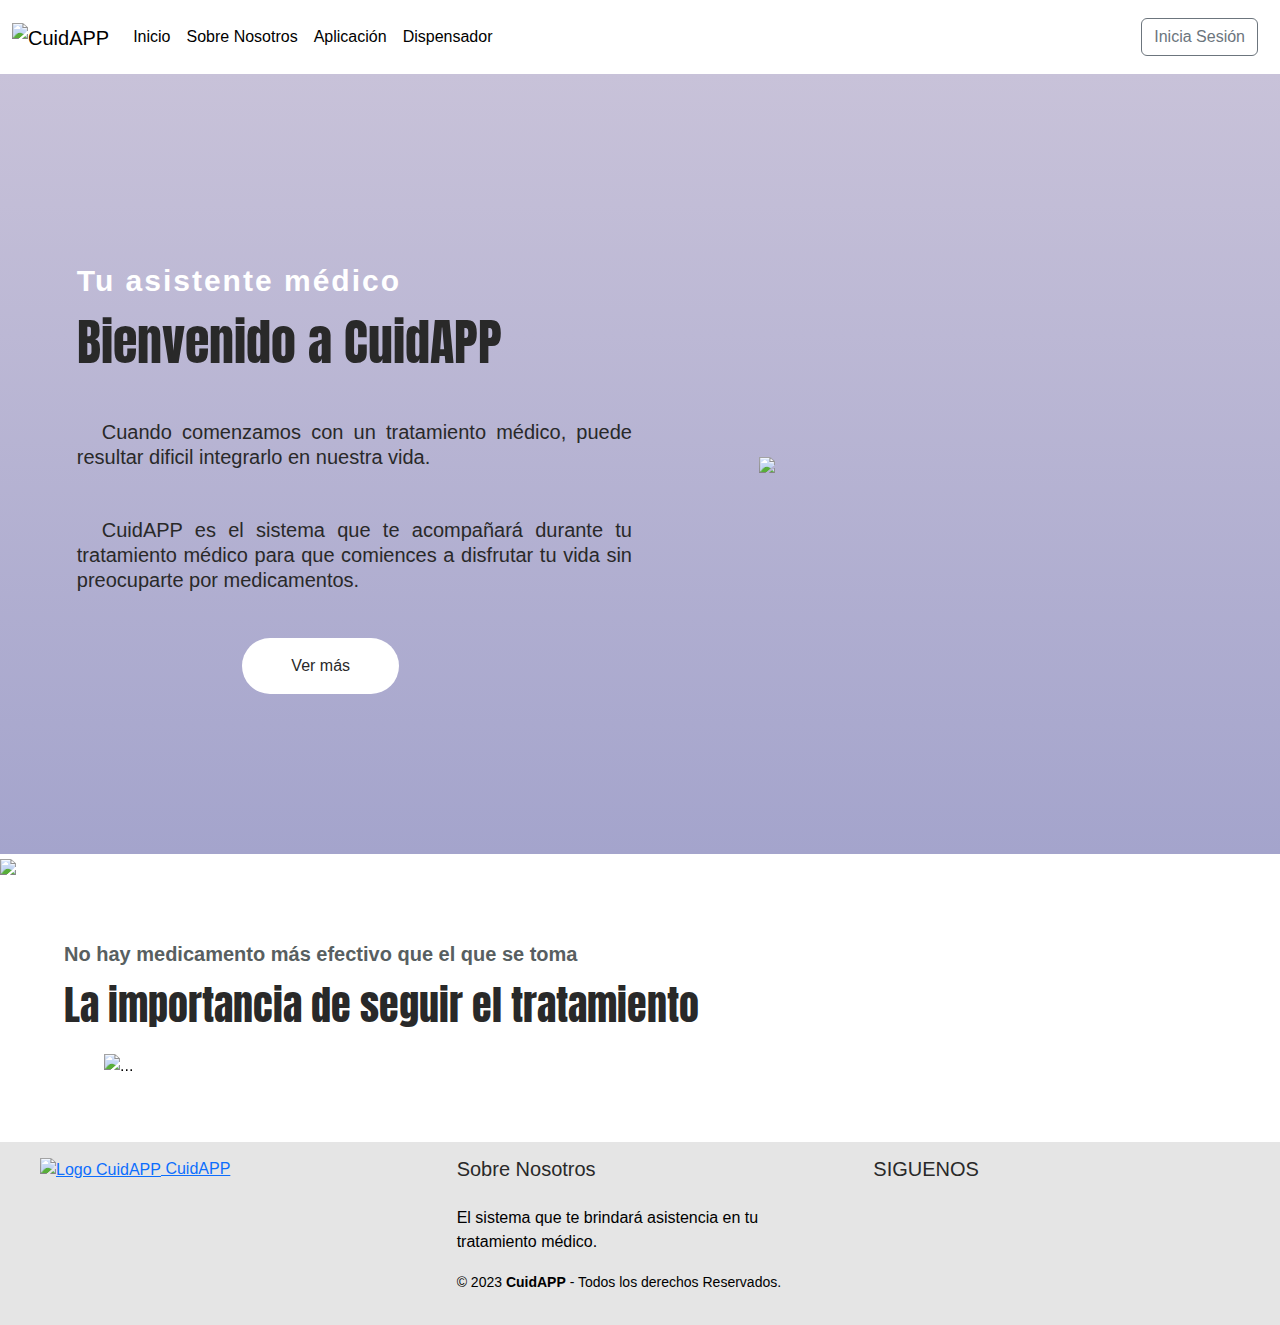
==== index.html @ ab45d2dc "sass usage: mixin, variables" ====
<!DOCTYPE html>
<html lang="en">
  <head>
    <meta charset="UTF-8" />
    <meta http-equiv="X-UA-Compatible" content="IE=edge" />
    <meta name="viewport" content="width=device-width, initial-scale=1.0" />
    <!-- favicon mini image in the tab -->
    <link rel="icon" type="image/x-icon" href="./img/logo-favicon.ico" />
    <link
      href="https://cdn.jsdelivr.net/npm/remixicon@2.5.0/fonts/remixicon.css"
      rel="stylesheet"
    />
    <link
      rel="stylesheet"
      href="https://unpkg.com/boxicons@latest/css/boxicons.min.css"
    />
    <!-- Para la fuente -->
    <link rel="preconnect" href="https://fonts.googleapis.com" />
    <link rel="preconnect" href="https://fonts.gstatic.com" crossorigin />
    <link
      href="https://fonts.googleapis.com/css2?family=Anton&display=swap"
      rel="stylesheet"
    />
    <!-- Enlaza el archivo CSS de Bootstrap desde una CDN -->
    <link
      rel="stylesheet"
      href="https://cdn.jsdelivr.net/npm/bootstrap@5.2.3/dist/css/bootstrap.min.css"
    />
    <!-- import styles and icons -->
    <link href="./sass/main.css" rel="stylesheet" />
    <title>CuidAPP</title>
  </head>
  <body>
    <!-- start header section -->
    <header>
      <nav class="navbar navbar-expand-lg navbar-light bg-white">
        <div class="container-fluid">
          <a class="navbar-brand" href="#">
            <img class="img-fluid" src="./img/logoidea9.png" alt="CuidAPP" />
          </a>
          <button
            class="navbar-toggler"
            type="button"
            data-bs-toggle="collapse"
            data-bs-target="#navbarNav"
            aria-controls="navbarNav"
            aria-expanded="false"
            aria-label="Toggle navigation"
          >
            <span class="navbar-toggler-icon"></span>
          </button>
          <div class="collapse navbar-collapse" id="navbarNav">
            <ul class="navbar-nav me-auto mb-2 mb-lg-0">
              <li class="nav-item">
                <a
                  class="nav-link active"
                  aria-current="page"
                  href="./index.html"
                  >Inicio</a
                >
              </li>
              <li class="nav-item">
                <a class="nav-link" href="./pages/sobrecuidapp.html"
                  >Sobre Nosotros</a
                >
              </li>
              <li class="nav-item">
                <a class="nav-link" href="./pages/cuidapp.html">Aplicación</a>
              </li>
              <li class="nav-item">
                <a class="nav-link" href="./pages/dispensador.html"
                  >Dispensador</a
                >
              </li>
            </ul>
            <ul class="navbar-nav ms-auto">
              <li class="nav-item">
                <a
                  href="./pages/contacto.html"
                  class="btn btn-outline-secondary"
                  >Inicia Sesión</a
                >
              </li>
            </ul>
          </div>
        </div>
      </nav>
    </header>

    <!-- start home section -->
    <main class="home-container">
      <section class="home" id="home">
        <div class="home-text">
          <h6>Tu asistente médico</h6>
          <h1>Bienvenido a CuidAPP</h1>
          <p>
            Cuando comenzamos con un tratamiento médico, puede resultar dificil
            integrarlo en nuestra vida.
          </p>
          <p>
            CuidAPP es el sistema que te acompañará durante tu tratamiento
            médico para que comiences a disfrutar tu vida sin preocuparte por
            medicamentos.
          </p>
          <div class="latter">
            <form
              action="https://youtu.be/8OyXB78WZCo"
              method="get"
              target="_blank"
            >
              <input type="submit" value="Ver más" required />
            </form>
          </div>
        </div>
        <div class="home-image">
          <img src="./img/image-home.png" height="550px" width="auto" />
        </div>
      </section>
      <!-- transition section -->
      <div class="transition">
        <div class="contenedor-transicion">
          <img class="img-fondo" src="./img/fondo-inicio.png" />
        </div>
      </div>
      <!-- slider section -->
      <div class="container-bottom">
        <h6>No hay medicamento más efectivo que el que se toma</h6>
        <h2>La importancia de seguir el tratamiento</h2>
        <section class="slider">
          <div class="container-slider"></div>
          <div
            id="carouselExampleInterval"
            class="carousel slide"
            data-bs-ride="carousel"
          >
            <div class="carousel-inner">
              <div class="carousel-item active" data-bs-interval="30000">
                <img
                  src="./img/slider/slider-1.png"
                  class="d-block w-100"
                  alt="..."
                />
              </div>
              <div class="carousel-item" data-bs-interval="30000">
                <img
                  src="./img/slider/slider-2.png"
                  class="d-block w-100"
                  alt="..."
                />
              </div>
              <div class="carousel-item">
                <img
                  src="./img/slider/slider-3.png"
                  class="d-block w-100"
                  alt="..."
                />
              </div>
              <div class="carousel-item">
                <img
                  src="./img/slider/slider-4.png"
                  class="d-block w-100"
                  alt="..."
                />
              </div>
            </div>
            <button
              class="carousel-control-prev"
              type="button"
              data-bs-target="#carouselExampleInterval"
              data-bs-slide="prev"
            >
              <span
                class="carousel-control-prev-icon"
                aria-hidden="true"
              ></span>
              <span class="visually-hidden">Previous</span>
            </button>
            <button
              class="carousel-control-next"
              type="button"
              data-bs-target="#carouselExampleInterval"
              data-bs-slide="next"
            >
              <span
                class="carousel-control-next-icon"
                aria-hidden="true"
              ></span>
              <span class="visually-hidden">Next</span>
            </button>
          </div>
        </section>
      </div>
    </main>
    <!-- start footer section -->
    <footer class="footer-page">
      <div class="group-1">
        <!-- box1-->
        <div class="box">
          <figu>
            <a href="#">
              <img src="./img/logoidea9.png" height="50" alt="Logo CuidAPP" />
              CuidAPP
            </a>
          </figu>
        </div>
        <!-- box2-->
        <div class="box">
          <h2>Sobre Nosotros</h2>
          <p>El sistema que te brindará asistencia en tu tratamiento médico.</p>
          <p>
            <small
              >&copy; 2023 <b>CuidAPP</b> - Todos los derechos Reservados.
            </small>
          </p>
        </div>
        <!-- box3-->
        <div class="box">
          <h2>SIGUENOS</h2>
          <div class="social-media">
            <a href="#">
              <i class="ri-facebook-circle-fill"></i>
            </a>
            <a href="#">
              <i class="ri-instagram-fill"></i>
            </a>
            <a href="#">
              <i class="ri-youtube-fill"></i>
            </a>
            <a href="#">
              <i class="ri-twitter-fill"></i>
            </a>
          </div>
        </div>
      </div>
    </footer>
    <!-- carrusel-->
    <script src="https://code.jquery.com/jquery-3.3.1.slim.min.js"></script>
    <script src="https://cdnjs.cloudflare.com/ajax/libs/popper.js/1.14.7/umd/popper.min.js"></script>
    <script src="https://stackpath.bootstrapcdn.com/bootstrap/4.3.1/js/bootstrap.min.js"></script>
    <!-- Enlaza el archivo JS de Bootstrap desde una CDN -->
    <script src="https://cdn.jsdelivr.net/npm/bootstrap@5.2.3/dist/js/bootstrap.min.js"></script>
  </body>
</html>
---- sass/main.css ----
@charset "UTF-8";
/* mapa de colores*/
/*--------------------------------------------           HOME                  ---------------------------------------------------------------------------*/
section {
  padding: 0px 16%;
}

.home-container {
  /*slider section*/
}
.home-container .home {
  height: 860px;
  display: grid;
  grid-template-columns: repeat(2, 1fr);
  gap: 1rem;
  align-items: start;
  padding: 10%;
  background-image: linear-gradient(to bottom, #c8c2d9, #a4a4cc);
}
.home-container .home .home-text h1 {
  font-family: "Anton", sans-serif;
  font-size: 50px;
  margin: 1vw 0 15px;
  color: #292929;
}
.home-container .home .home-text h6 {
  color: white;
  font-size: 25px;
  font-weight: 690;
  letter-spacing: 2px;
}
.home-container .home .home-text p {
  color: #292929;
  font-size: 21px;
  margin-top: 48px;
  font-weight: 190;
  line-height: 25px;
  text-indent: 25px;
  text-align: justify;
}
.home-container .home .home-image {
  width: 100%;
  height: auto;
  padding: 0% 10%;
}
.home-container .home .home-image img {
  max-width: 90%;
  height: 100%;
}
.home-container .home .latter form {
  width: 100%;
  max-width: 460px;
  position: relative;
}
.home-container .home .latter form input:first-child {
  position: absolute;
  display: inline;
  border: none;
  outline: none;
  background-color: #fff;
  color: #292929;
  padding: 16px 49px;
  border-radius: 30px;
  cursor: pointer;
  top: 29px;
  right: 1px;
}
.home-container .contenedor-transicion img {
  max-width: 100%;
  height: 100%;
}
.home-container .container-bottom {
  height: 45vw;
  padding: 0px 40px;
  background-image: linear-gradient(to bottom, white, white, light-color);
  /*slider*/
}
.home-container .container-bottom h6 {
  font-size: 22px;
  font-weight: 690;
  margin-bottom: 10px;
  color: #585f61;
}
.home-container .container-bottom h2 {
  font-family: "Anton", sans-serif;
  font-size: 40px;
  margin: 15px 0 25px;
  color: #292929;
}
.home-container .container-bottom .container-slider {
  padding: 0px;
}
.home-container .container-bottom .container-slider .carousel {
  margin-top: 40px;
  margin-bottom: 60px;
  position: relative;
  box-shadow: 0px 0px 20px rgba(0, 0, 0, 0.4);
}

/* mapa de colores*/
/*------------------------------------------------------------------        ABOUT CUIDAPP             ---------------------------------------------------------------------------*/
.bu-container {
  /* cards*/
}
.bu-container .bu {
  display: grid;
  grid-template-columns: repeat(12, 1fr);
  align-items: center;
  justify-content: center;
  text-align: center;
  background-image: url(../img/inicio-sobre-nosotros.png);
  padding-bottom: 2%;
}
.bu-container .bu .bu-text {
  grid-column: 2/12;
}
.bu-container .bu h1 {
  font-family: "Anton", sans-serif;
  font-size: 40px;
  margin: 5% 5%;
  color: #fff;
}
.bu-container .bu p {
  color: #292929;
  font-size: 25px;
  margin-top: 48px;
  font-weight: 190;
  line-height: 29px;
  text-align: justify;
}
.bu-container .card-container {
  display: flex;
  justify-content: space-between;
  align-items: stretch;
  margin: 100px;
}
.bu-container .card-container .card {
  width: 30%;
  background-color: #fff;
  box-shadow: 0px 2px 4px rgba(0, 0, 0, 0.15);
  border-radius: 8px;
  overflow: hidden;
  transition: box-shadow 0.3s ease-in-out;
  align-items: center;
}
.bu-container .card-container .card img {
  max-width: 40%;
  height: auto;
}
.bu-container .card-container .card .card-img-top {
  -o-object-fit: contain;
     object-fit: contain;
  width: auto;
  height: 100%;
}
.bu-container .card-container .card .card-body {
  padding: 1rem;
}
.bu-container .card-container .card .card-body .card-title {
  font-size: 1.5rem;
  font-weight: bold;
  margin-bottom: 0.5rem;
}
.bu-container .card-container .card .card-body .card-text {
  font-size: 1.2rem;
  line-height: 1.5;
  margin-bottom: 1.5rem;
}
.bu-container .card-container .card .card-body .btn {
  background-color: #007bff;
  border: none;
  border-radius: 4px;
  padding: 0.5rem 1rem;
  font-size: 1.2rem;
  color: #fff;
}
.bu-container .card-container .card .card-body .btn .btn:hover {
  background-color: #007bff;
  cursor: pointer;
}

/* mapa de colores*/
/*-------------------------------------------------------------------------       APLICACION CUIDAPP           ---------------------------------------------------------------------------*/
.cuidapp-container {
  /*      Banner section    */
  /*cuidapp app - app-functions --------------*/
}
.cuidapp-container .cuidapp-app {
  display: grid;
  grid-template-columns: 2fr 2fr;
  padding: 0% 0%;
  margin-bottom: 5em;
}
.cuidapp-container .cuidapp-app .cuidapp-text {
  display: flex;
  flex-direction: column;
  justify-content: center;
  height: 100%;
}
.cuidapp-container .cuidapp-app .cuidapp-image img {
  width: 100%;
  height: auto;
}
.cuidapp-container .cuidapp-app h1 {
  font-size: 40px;
  font-family: "Anton", sans-serif;
  color: #292929;
}
.cuidapp-container .cuidapp-app h3 {
  color: var(--strong-color);
  font-size: 25px;
  font-weight: 600;
  letter-spacing: 2px;
  text-indent: 5px;
}
.cuidapp-container .cuidapp-app p {
  color: #292929;
  font-size: 20px;
  font-weight: 500;
  margin-bottom: 40px;
  color: 3.9rem;
  text-indent: 5px;
}
.cuidapp-container .cuidapp-app .btn-app form {
  width: 50%;
  position: relative;
}
.cuidapp-container .cuidapp-app .btn-app form :first-child {
  position: absolute;
  display: inline-block;
  border: none;
  outline: none;
  background: #a19dc5;
  color: #292929;
  padding: 16px 40px;
  border-radius: 30px;
  cursor: pointer;
}
.cuidapp-container .functions-app .center-text {
  text-align: center;
  margin-top: 0px;
}
.cuidapp-container .functions-app .center-text h5 {
  color: #58588a;
  font-size: 16px;
  font-weight: 600;
  letter-spacing: 1px;
  margin-bottom: 0px;
}
.cuidapp-container .functions-app .center-text h2 {
  font-size: 29px;
  line-height: 1.2;
  font-weight: 600px;
}
.cuidapp-container .functions-app .functions-content {
  display: grid;
  grid-template-columns: repeat(auto-fit, minmax(500px, auto));
  gap: 1.5rem;
  align-items: center;
  cursor: pointer;
  text-align: center;
  margin-top: 3rem;
}
.cuidapp-container .functions-app .functions-content .box {
  margin-bottom: 30px;
}
.cuidapp-container .functions-app .functions-content .box img {
  width: 240px;
  height: auto;
  margin-bottom: 10px;
}
.cuidapp-container .functions-app .functions-content .box h3 {
  font-size: 20px;
  font-weight: 700;
  margin-bottom: 10px;
  line-height: 1.3;
  transition: all 0.4s ease;
}
.cuidapp-container .functions-app .functions-content .box h3:hover {
  color: var(--main-color);
}
.cuidapp-container .functions-app .functions-content .box p {
  font-size: 18px;
  color: 3.9rem;
  font-weight: 100;
}
.cuidapp-container .functions-app .functions-content .box:hover {
  transform: translateY(-15px);
}

/* mapa de colores*/
/*--------------------------------------------------------              DISPENSER SECTION            ------------------------------------------------------------------------------------------*/
.dispenser-container {
  /*DIS FUNCTIONS*/
}
.dispenser-container .dispenser-main {
  height: 860px;
  display: grid;
  grid-template-columns: repeat(2, 1fr);
  gap: 1rem;
  align-items: start;
  padding: 5vw 8vw;
  background-image: linear-gradient(to bottom, #e8e3dd, white, white);
}
.dispenser-container .dis-text {
  text-align: center;
  margin-top: 180px;
}
.dispenser-container .dis-text h1 {
  font-family: "Anton", sans-serif;
  font-size: 45px;
  margin: 0.2vw 0 15px;
  color: #292929;
}
.dispenser-container .dis-text h6 {
  color: #58588a;
  font-size: 1.1vw;
  font-weight: 690;
  letter-spacing: 2px;
}
.dispenser-container .dis-text p {
  color: #292929;
  font-size: 19px;
  margin-top: 48px;
  font-weight: 190;
  line-height: 25px;
  text-indent: 25px;
  text-align: justify;
}
.dispenser-container .dis-iframe {
  width: 100%;
  height: auto;
  padding: 0% 10%;
  margin-top: 180px;
}
.dispenser-container .dis-iframe iframe {
  width: 710px;
  height: 400px;
}
.dispenser-container .dis-app .center-text {
  text-align: center;
  margin-top: 0px;
}
.dispenser-container .dis-app .center-text h5 {
  color: #58588a;
  font-size: 16px;
  font-weight: 600;
  letter-spacing: 1px;
  margin-bottom: 0px;
}
.dispenser-container .dis-app .center-text h2 {
  font-size: 29px;
  line-height: 1.2;
  font-weight: 600px;
}
.dispenser-container .dis-app .functions-content {
  display: grid;
  grid-template-columns: repeat(auto-fit, minmax(500px, auto));
  gap: 1.5rem;
  align-items: center;
  cursor: pointer;
  text-align: center;
  margin-top: 3rem;
}
.dispenser-container .dis-app .functions-content .box-dis {
  margin-bottom: 30px;
  margin-bottom: 69px;
  justify-content: center;
  align-items: center;
}
.dispenser-container .dis-app .functions-content .box-dis h3 {
  font-size: 20px;
  font-weight: 700;
  margin-bottom: 10px;
  line-height: 1.3;
  transition: all 0.4s ease;
}
.dispenser-container .dis-app .functions-content .box-dis h3:hover {
  color: #a19dc5;
}
.dispenser-container .dis-app .functions-content .box-dis p {
  font-size: 18px;
  color: 3.9rem;
  font-weight: 100;
}
.dispenser-container .dis-app .functions-content .box-dis .dis-image {
  display: block;
  margin: auto;
  max-width: 100%;
  height: auto;
  border-radius: 30px;
  box-shadow: 0px 12px 10px rgba(0, 0, 0, 0.1);
  justify-content: center;
  align-items: center;
}
.dispenser-container .dis-app .functions-content .box-dis:hover {
  transform: translateY(-15px);
}

/* mapa de colores*/
/*------------------------------------------------------------                 contact section                ----------------------------------------------------------------------------*/
.login-container {
  background-image: url("../img/fondo-log-in.png");
  background-size: cover;
  background-repeat: no-repeat;
}
.login-container .container-login {
  width: 100vw;
  height: 100vh;
  display: grid;
  grid-template-columns: repeat(2, 1fr);
  grid-gap: 7rem;
  padding: 0 2rem;
}
.login-container .container-login .img-login {
  display: flex;
  justify-content: flex-end;
  align-items: center;
}
.login-container .container-login .img-login img {
  width: 500px;
}
.login-container .container-login .login-content {
  display: flex;
  justify-content: flex-start;
  align-items: center;
  text-align: center;
}
.login-container .container-login .login-content a {
  display: block;
  text-align: right;
  text-decoration: none;
  color: #292929;
  transition: 0.3s;
  padding: 25px 5px;
}
.login-container .container-login .login-content a:hover {
  color: #58588a;
}
.login-container .container-login .login-content .btn-login {
  background-color: #007bff;
  border: none;
  border-radius: 4px;
  padding: 0.5rem 1rem;
  font-size: 1.2rem;
  color: #fff;
}
.login-container .container-login .login-content .btn-login .btn:hover {
  background-color: #007bff;
  cursor: pointer;
}
.login-container .container-login .log-fields {
  width: 360px;
}
.login-container .container-login .log-fields .log-in-mini {
  display: none;
}
.login-container .container-login .log-fields h2 {
  color: var(--);
  font-size: 29px;
  font-weight: 600;
  letter-spacing: 1px;
  margin-bottom: 29px;
}
.login-container .container-login .log-fields .input-div {
  position: relative;
  display: grid;
  grid-template-columns: 7% 93%;
  margin: 25px 0;
  padding: 5px 0;
  border-bottom: 2px solid #d9d9d9;
}
.login-container .container-login .log-fields .input-div .i {
  color: #d9d9d9;
  display: flex;
  justify-content: center;
  align-items: center;
}
.login-container .container-login .log-fields .input-div .i i {
  transition: 0.3s;
}
.login-container .container-login .log-fields .input-div > div > input {
  position: absolute;
  left: 0;
  top: 0;
  width: 100%;
  height: 100%;
  border: none;
  outline: none;
  background: none;
  padding: 0.5rem 0.7rem;
  font-size: 1.2rem;
  color: #555;
  font-family: "poppins", sans-serif;
}

/* mapa de colores*/
/*------------------------------------------------------------------------------------          VARIABLES Y CODIGO GENERAL            ---------------------------------------------------------------------------*/
* {
  padding: 0;
  margin: 0;
  box-sizing: border-box;
  font-family: "Poppins", sans-serif;
  text-decoration: none;
  list-style: none;
}

body {
  min-height: 100vh;
  /*background: var(--bg-color);*/
  color: black;
}
body .logo {
  display: flex;
  align-items: center;
}
body .logo i {
  color: black;
  font-size: 28px;
  margin-right: 3px;
}
body .logo .logo span {
  color: black;
  font-size: 1.7rem;
  font-weight: 600;
}

/*----------------------------------------------------------------          MENU HORIZONTAL               ---------------------------------------------------------------------------*/
header .navbar.navbar-expand-lg.navbar-light.bg-white {
  background-color: #c8c2d9;
}
header .navbar .navbar-brand img {
  height: 2em;
}
header .navbar .navbar-nav.me-auto .nav-link {
  color: black;
}
header .navbar .navbar-nav.ms-auto {
  padding: 10px;
  font-weight: bold;
}
header .container-fluid span {
  font-weight: bold;
}

/*------------------------------------------------------          FOOTER                 ---------------------------------------------------------------------------*/
.footer-page {
  width: 100%;
  background-color: #e5e5e5;
  bottom: 0;
}
.footer-page .group-1 {
  width: 100%;
  max-width: 1200px;
  margin: auto;
  display: grid;
  grid-template-columns: repeat(3, 1fr);
  grid-gap: 50px;
  padding: 15px 0px;
}
.footer-page .group-1 .box figure {
  width: 100%;
  height: 100%;
  display: flex;
  justify-content: center;
  align-items: center;
}
.footer-page .group-1 .box figure img {
  width: 250px;
}
.footer-page .group-1 .box figure p {
  color: #292929;
  margin-bottom: 10px;
}
.footer-page .group-1 .box h2 {
  color: #292929;
  margin-bottom: 25px;
  font-size: 20px;
}
.footer-page .group-1 .box .social-media a {
  display: inline-block;
  text-decoration: none;
  width: 45px;
  height: 45px;
  line-height: 45px;
  color: #292929;
  margin-right: 10px;
  text-align: center;
  transition: all 300ms ease;
}

/*------------------------------------------------------------------------------------            MEDIAS QUERYS              ---------------------------------------------------------------------------*/
/*                     FOOTER RESPONSIVE                    */
@media screen and (max-widht: 800px) {
  .footer-page .group-1 {
    width: 90%;
    grid-template-columns: repeat(1, 1fr);
    grid-gap: 30px;
    padding: 35px 0px;
  }
}
/*                   HOME RESPONSIVE                     */
@media (max-width: 768px) {
  .home-container {
    height: 1560px;
  }
  .home-container .home {
    height: 960px;
    grid-template-columns: repeat(1, 1fr);
    padding: 40px 10%;
  }
  .home-container .home .home-text h1 {
    font-size: 40px;
  }
  .home-container .home .home-text h6 {
    font-size: 20px;
  }
  .home-container .home .home-text p {
    font-size: 20px;
  }
  .home-container .home .home-text .latter {
    padding: 20px 25%;
  }
  .home-container .home .home-text .latter form input:first-child {
    position: relative;
  }
  .home-container .home .home-text .latter .home-image {
    margin: 20% 10%;
  }
  .home-container .home .home-text .latter .home-image img {
    max-width: 80%;
    height: 100%;
  }
  .home-container .container-bottom {
    height: 560px;
  }
  .home-container .container-bottom h6 {
    font-size: 18px;
    margin: 18px;
  }
  .home-container .container-bottom h2 {
    font-size: 32px;
    margin: 18px;
  }
  .home-container .container-bottom .slider {
    width: 100%;
    height: 400px;
    padding: 20px 0px;
  }
  .home-container .container-bottom .slider .carrousel {
    height: 200px;
  }
  .home-container .container-bottom .slider .carrousel img {
    max-width: 100%; /* asegura que las imágenes no excedan el ancho del contenedor */
    height: 100%;
  }
}
@media (min-width: 769px) and (max-width: 1200px) {
  .home-container .home {
    height: 780px;
    align-items: center;
    padding: 0% 6%;
  }
  .home-container .home .home-text h1 {
    font-size: 50px;
  }
  .home-container .home .home-text h6 {
    font-size: 30px;
  }
  .home-container .home .home-text p {
    font-size: 20px;
  }
  .home-container .home .home-text .latter {
    padding: 0px 30%;
  }
  .home-container .home .home-text form input:first-child {
    position: relative;
  }
  .home-container .home .home-image {
    margin: 10% 10%;
  }
  .home-container .home .home-image img {
    max-width: 100%;
    height: 100%;
  }
  .home-container .container-bottom {
    height: 100%;
    padding: 5%;
  }
  .home-container .container-bottom h6 {
    font-size: 18px;
    margin-bottom: 10px;
  }
  .home-container .container-bottom h2 {
    font-size: 32px;
  }
  .home-container .container-bottom .slider {
    width: auto; /* ajusta el ancho del contenedor */
    height: 90%;
    padding: 0px 50px;
  }
}
@media (min-width: 1201px) and (max-width: 1700px) {
  .home-container .home {
    height: 780px;
    align-items: center;
    padding: 0% 6%;
  }
  .home-container .home .home-text h1 {
    font-size: 50px;
  }
  .home-container .home .home-text h6 {
    font-size: 30px;
  }
  .home-container .home .home-text p {
    font-size: 20px;
  }
  .home-container .home .home-text .latter {
    padding: 0px 30%;
  }
  .home-container .home .home-text .latter form input:first-child {
    position: relative;
  }
  .home-container .home .home-image {
    margin: 10% 10%;
  }
  .home-container .home .home-image img {
    max-width: 100%;
    height: 100%;
  }
  .home-container .container-bottom {
    height: 200%;
    padding: 5%;
  }
  .home-container .container-bottom h6 {
    font-size: 20px;
    margin-bottom: 10px;
  }
  .home-container .container-bottom h2 {
    font-size: 40px;
  }
  .home-container .container-bottom .slider {
    width: auto;
    height: 80%;
    padding: 0px 40px;
  }
}
/*                   ABOUT US RESPONSIVE                    */
@media screen and (max-width: 768px) {
  .bu-container .card-container {
    display: flex;
    flex-direction: column;
    margin: 15px 0px;
    padding: 10% 10%;
    align-items: center;
  }
  .bu-container .card-container .card {
    width: 100%; /* Ancho del 100% del contenedor padre */
    max-width: 400px; /* Ancho máximo de 400px */
    margin: 10px;
  }
}
@media (min-width: 769px) and (max-width: 1200px) {
  .bu-container .card-container {
    margin: 15px 0px;
    padding: 5% 5%;
    align-items: center;
  }
}
/*                   CUIDAPP APP RESPONSIVE                   */
@media only screen and (max-width: 768px) {
  .cuidapp-container .cuidapp-app {
    grid-template-columns: 1fr;
    padding-bottom: 2.5em;
  }
  .cuidapp-container .cuidapp-app div:first-child {
    justify-self: center;
  }
  .cuidapp-container .cuidapp-app .cuidapp-text {
    margin-top: 2em;
    padding: 0% 4%;
  }
  .cuidapp-container .cuidapp-app .cuidapp-text h1 {
    font-size: 22px;
  }
  .cuidapp-container .cuidapp-app .cuidapp-text h3 {
    font-size: 20px;
  }
  .cuidapp-container .cuidapp-app .cuidapp-text p {
    font-size: 18px;
  }
  .cuidapp-container .cuidapp-app .cuidapp-text .btn-app form {
    padding: 0 30%;
  }
  .cuidapp-container .functions-app {
    padding: 10% 10%;
  }
  .cuidapp-container .functions-app .functions-content {
    display: grid;
    grid-template-columns: repeat(auto-fit, minmax(300px, auto));
    gap: 1rem;
    margin-top: 6rem;
  }
  .cuidapp-container .functions-app .functions-content .box img {
    width: 160px;
    height: auto;
    margin-bottom: 10px;
  }
}
@media (min-width: 769px) and (max-width: 1200px) {
  .cuidapp-container .cuidapp-app {
    display: grid;
    grid-template-columns: 2fr 1fr;
  }
  .cuidapp-container .cuidapp-app div:first-child {
    justify-self: center;
  }
  .cuidapp-container .cuidapp-app .cuidapp-text {
    margin: 1% 5%;
    display: flex;
    flex-direction: column;
    justify-content: center;
    height: 100%;
  }
  .cuidapp-container .cuidapp-app .cuidapp-text h1 {
    font-size: 28px;
    font-family: "Anton", sans-serif;
    color: #292929;
  }
  .cuidapp-container .cuidapp-app .cuidapp-text h3 {
    font-size: 18px;
  }
  .cuidapp-container .cuidapp-app .cuidapp-text p {
    font-size: 18px;
  }
  .cuidapp-container .cuidapp-app .cuidapp-image img {
    width: 120%;
    height: auto;
  }
  .cuidapp-container .cuidapp-app .btn-app form {
    padding: 0 25%;
  }
  .cuidapp-container .cuidapp-app .btn-app form:first-child {
    padding: 10px 20px;
  }
  .cuidapp-container .functions-app .center-text {
    text-align: center;
    margin-top: 0px;
  }
  .cuidapp-container .functions-app .center-text h5 {
    color: #58588a;
    font-size: 16px;
    font-weight: 600;
    letter-spacing: 1px;
    margin-bottom: 0px;
  }
  .cuidapp-container .functions-app .center-text h2 {
    font-size: 29px;
    line-height: 1.2;
    font-weight: 600px;
  }
  .cuidapp-container .functions-app .functions-content {
    grid-template-columns: repeat(auto-fit, minmax(280px, auto));
  }
  .cuidapp-container .functions-app .functions-content .box img {
    width: 200px;
    height: auto;
    margin-bottom: 10px;
  }
  .cuidapp-container .functions-app .functions-content .box h3 {
    font-size: 20px;
    margin-bottom: 10px;
  }
}
@media (min-width: 1201px) and (max-width: 1700px) {
  .cuidapp-container .cuidapp-app {
    display: grid;
    grid-template-columns: 2fr 1fr;
  }
  .cuidapp-container .cuidapp-app div:first-child {
    justify-self: center;
  }
  .cuidapp-container .cuidapp-app .cuidapp-text {
    margin: 1% 5%;
    display: flex;
    flex-direction: column;
    justify-content: center;
    height: 100%;
  }
  .cuidapp-container .cuidapp-app .cuidapp-text h1 {
    font-size: 28px;
    font-family: "Anton", sans-serif;
    color: var(--bg-color);
  }
  .cuidapp-container .cuidapp-app .cuidapp-text h3 {
    font-size: 18px;
  }
  .cuidapp-container .cuidapp-app .cuidapp-text p {
    font-size: 18px;
  }
  .cuidapp-container .cuidapp-app .cuidapp-image img {
    width: auto;
    height: 120%;
  }
  .cuidapp-container .cuidapp-app .btn-app form {
    padding: 0 25%;
  }
  .cuidapp-container .cuidapp-app .btn-app form:first-child {
    padding: 10px 20px;
  }
  .cuidapp-container .functions-app .center-text {
    text-align: center;
    margin-top: 0px;
  }
  .cuidapp-container .functions-app .center-text h5 {
    color: #58588a;
    font-size: 16px;
    font-weight: 600;
    letter-spacing: 1px;
    margin-bottom: 0px;
  }
  .cuidapp-container .functions-app .center-text h2 {
    font-size: 29px;
    line-height: 1.2;
    font-weight: 600px;
  }
  .cuidapp-container .functions-app .functions-content {
    grid-template-columns: repeat(auto-fit, minmax(380px, auto));
  }
  .cuidapp-container .functions-app .functions-content .box img {
    width: 200px;
    height: auto;
    margin-bottom: 10px;
  }
  .cuidapp-container .functions-app .functions-content .box h3 {
    font-size: 20px;
    margin-bottom: 10px;
  }
}
/*                   DISPENSER RESPONSIVE                     */
/* Pantallas pequeñas */
@media only screen and (max-width: 768px) {
  .dispenser-container .dispenser-main {
    display: flex;
    flex-direction: column;
    align-items: center;
  }
  .dispenser-container .dis-text {
    text-align: left;
    margin: 21px 0px 0px 0px;
  }
  .dispenser-container .dis-text h1 {
    font-size: 45px;
  }
  .dispenser-container .dis-text h6 {
    font-size: 16px;
  }
  .dispenser-container .dis-text p {
    font-size: 19px;
    margin-top: 28px;
  }
  .dispenser-container .dis-iframe {
    position: relative;
    width: 100%;
    margin: 0px 0px;
    padding-bottom: 56.25%; /* 16:9 aspect ratio */
  }
  .dispenser-container .dis-iframe iframe {
    position: absolute;
    top: 0;
    left: 0;
    width: 100%;
    height: 100%;
  }
  .dispenser-container .dis-iframe .box-dis {
    margin: 0px 0px;
    padding: 0px 0px;
  }
  .dispenser-container .dis-iframe .dis-image {
    max-width: 100%;
  }
  .dispenser-container .dis-app h5 {
    font-size: 12px;
  }
  .dispenser-container .dis-app h2 {
    font-size: 20px;
  }
  .dispenser-container .dis-app .functions-content {
    display: flex;
    flex-direction: column-reverse;
    align-items: center;
  }
}
/* Pantallas medianas y grandes */
@media only screen and (min-width: 769px) and (max-width: 1200px) {
  .dispenser-container .dispenser-main {
    display: flex;
    flex-direction: column;
    align-items: center;
  }
  .dispenser-container .dis-text {
    text-align: left;
    margin: 21px 0px 0px 0px;
  }
  .dispenser-container .dis-text h1 {
    font-size: 45px;
  }
  .dispenser-container .dis-text h6 {
    font-size: 16px;
  }
  .dispenser-container .dis-text p {
    font-size: 19px;
    margin-top: 28px;
  }
  .dispenser-container .dis-iframe {
    position: relative;
    width: 100%;
    height: 0;
    margin: 0px 0px;
    padding-bottom: 56.25%; /* 16:9 aspect ratio */
  }
  .dispenser-container .dis-iframe iframe {
    position: absolute;
    top: 0;
    left: 0;
    width: 100%;
    height: 100%;
    width: 100%;
    height: 100%;
  }
  .dispenser-container .dis-iframe .box-dis {
    margin: 0px 0px;
    padding: 0px 0px;
  }
  .dispenser-container .dis-iframe .dis-image {
    max-width: 100%;
  }
  .dispenser-container .dis-app h5 {
    font-size: 12px;
  }
  .dispenser-container .dis-app h2 {
    font-size: 20px;
  }
  .dispenser-container .dis-app .functions-content {
    display: flex;
    flex-direction: column-reverse;
    align-items: center;
  }
}
/*           CONTACT LOG IN RESPONSIVE          */
@media screen and (max-width: 1270px) {
  .login-container {
    background-size: contain;
    align-content: center;
  }
  .login-container .container-login {
    grid-template-columns: 1fr;
    width: 100%;
  }
  .login-container .container-login .img-login {
    display: none;
  }
  .login-container .container-login .login-content {
    display: flex;
    justify-content: center;
  }
  .login-container .container-login .log-fields .log-in-mini {
    display: inline;
  }
  .login-container {
    grid-template-columns: 1fr;
    align-content: center;
  }
  .login-content img {
    height: 160px;
    display: inline;
  }
  .input-div > div > h5 {
    color: var(--bg-color);
  }
  .login-content a {
    color: #585f61;
  }
  .img {
    display: none;
  }
  .login-content {
    justify-content: center;
  }
}/*# sourceMappingURL=main.css.map */
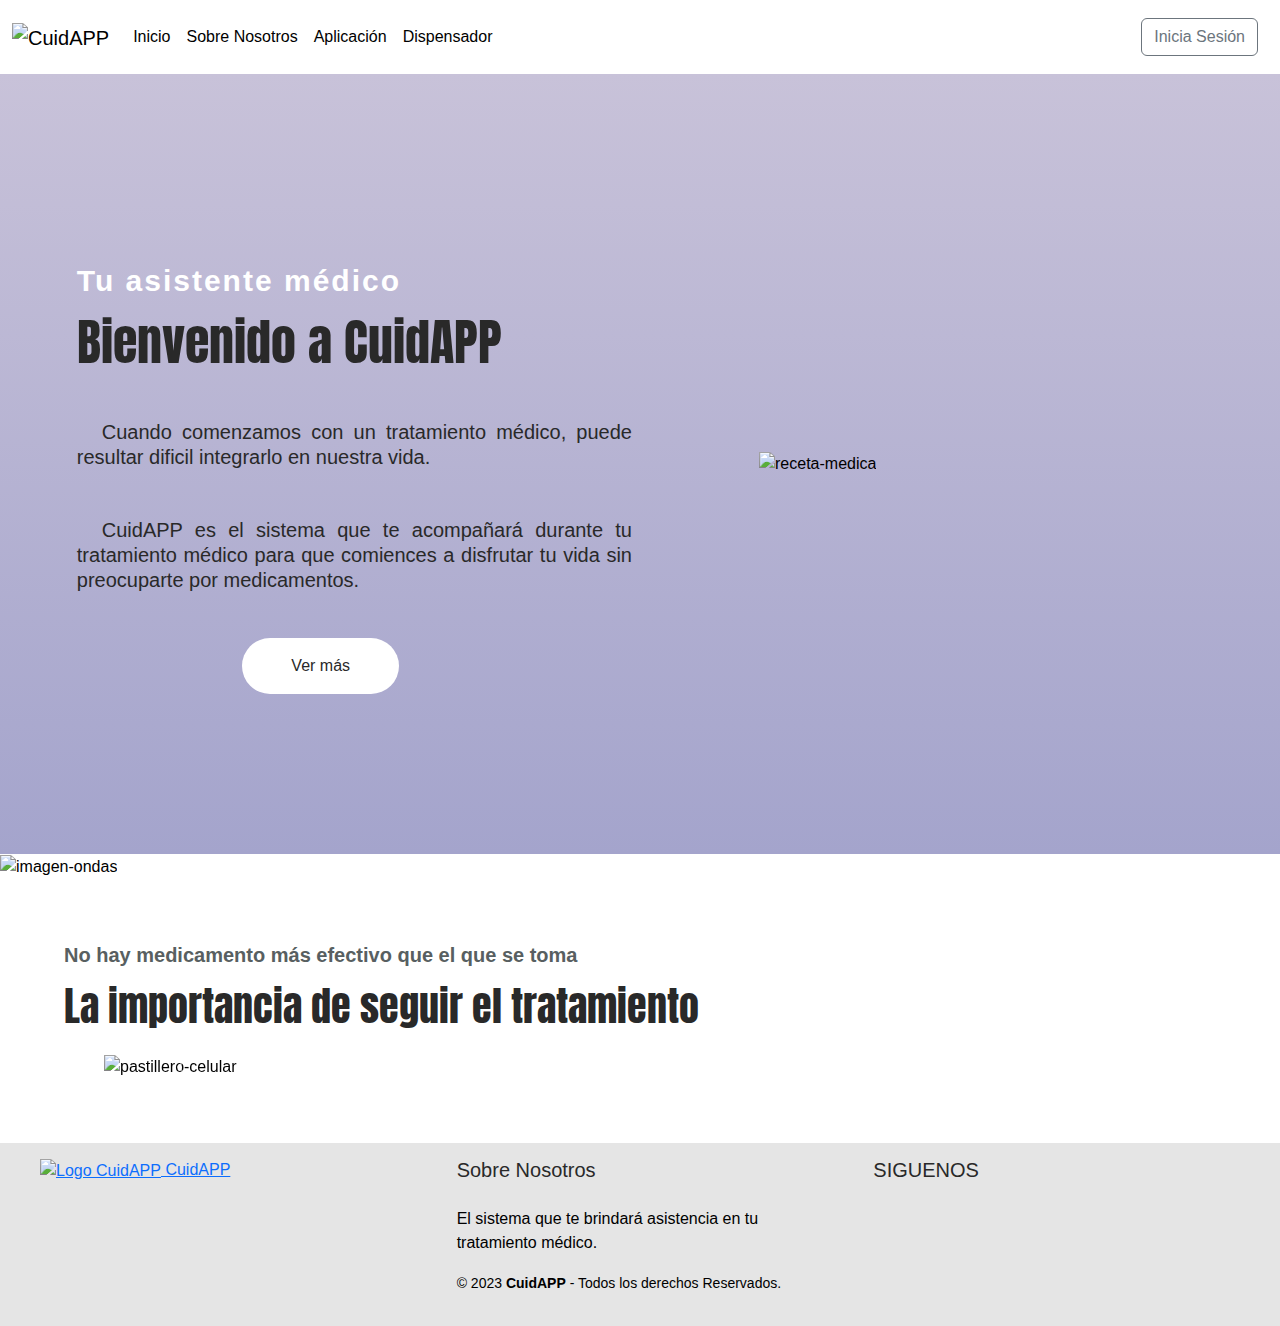
==== commit f2a3b7a1: "Inclusión de SEO" ====
--- a/index.html
+++ b/index.html
@@ -28,7 +28,16 @@
     />
     <!-- import styles and icons -->
     <link href="./sass/main.css" rel="stylesheet" />
-    <title>CuidAPP</title>
+    <title>CuidAPP- Tu asistente médico</title>
+    <meta
+      name="description"
+      content="¡Hola! Bienvenido a CuidAPP, el sistema que te ayudará a seguir tu tratamiento médico de manera más fácil y cómoda, con nuestra aplicación móvil y dispensador de medicamentos
+      tu tratamiento médico ya no será un problema. ¡Únete a nuestra comunidad de usuarios felices y comienza a disfrutar de la vida sin preocupaciones!"
+    />
+    <meta
+      name="keywords"
+      content="CuidAPP, tratamiento médico, dispensador, aplicación móvil, página web, seguimiento de tratamiento, adherencia al tratamiento, organización de medicamentos, recordatorios, progreso diario"
+    />
   </head>
   <body>
     <!-- start header section -->
@@ -113,13 +122,22 @@
           </div>
         </div>
         <div class="home-image">
-          <img src="./img/image-home.png" height="550px" width="auto" />
+          <img
+            src="./img/image-home.png"
+            height="550px"
+            width="auto"
+            alt="receta-medica"
+          />
         </div>
       </section>
       <!-- transition section -->
       <div class="transition">
         <div class="contenedor-transicion">
-          <img class="img-fondo" src="./img/fondo-inicio.png" />
+          <img
+            class="img-fondo"
+            src="./img/fondo-inicio.png"
+            alt="imagen-ondas"
+          />
         </div>
       </div>
       <!-- slider section -->
@@ -138,28 +156,28 @@
                 <img
                   src="./img/slider/slider-1.png"
                   class="d-block w-100"
-                  alt="..."
+                  alt="pastillero-celular"
                 />
               </div>
               <div class="carousel-item" data-bs-interval="30000">
                 <img
                   src="./img/slider/slider-2.png"
                   class="d-block w-100"
-                  alt="..."
+                  alt="bote-pastillas"
                 />
               </div>
               <div class="carousel-item">
                 <img
                   src="./img/slider/slider-3.png"
                   class="d-block w-100"
-                  alt="..."
+                  alt="receta-medica"
                 />
               </div>
               <div class="carousel-item">
                 <img
                   src="./img/slider/slider-4.png"
                   class="d-block w-100"
-                  alt="..."
+                  alt="vida-sana"
                 />
               </div>
             </div>
--- a/sass/main.css
+++ b/sass/main.css
@@ -455,12 +455,10 @@
 .login-container .container-login .log-fields .log-in-mini {
   display: none;
 }
-.login-container .container-login .log-fields h2 {
-  color: var(--);
-  font-size: 29px;
-  font-weight: 600;
-  letter-spacing: 1px;
-  margin-bottom: 29px;
+.login-container .container-login .log-fields h1 {
+  font-family: "Anton", sans-serif;
+  font-size: 40px;
+  color: #292929;
 }
 .login-container .container-login .log-fields .input-div {
   position: relative;
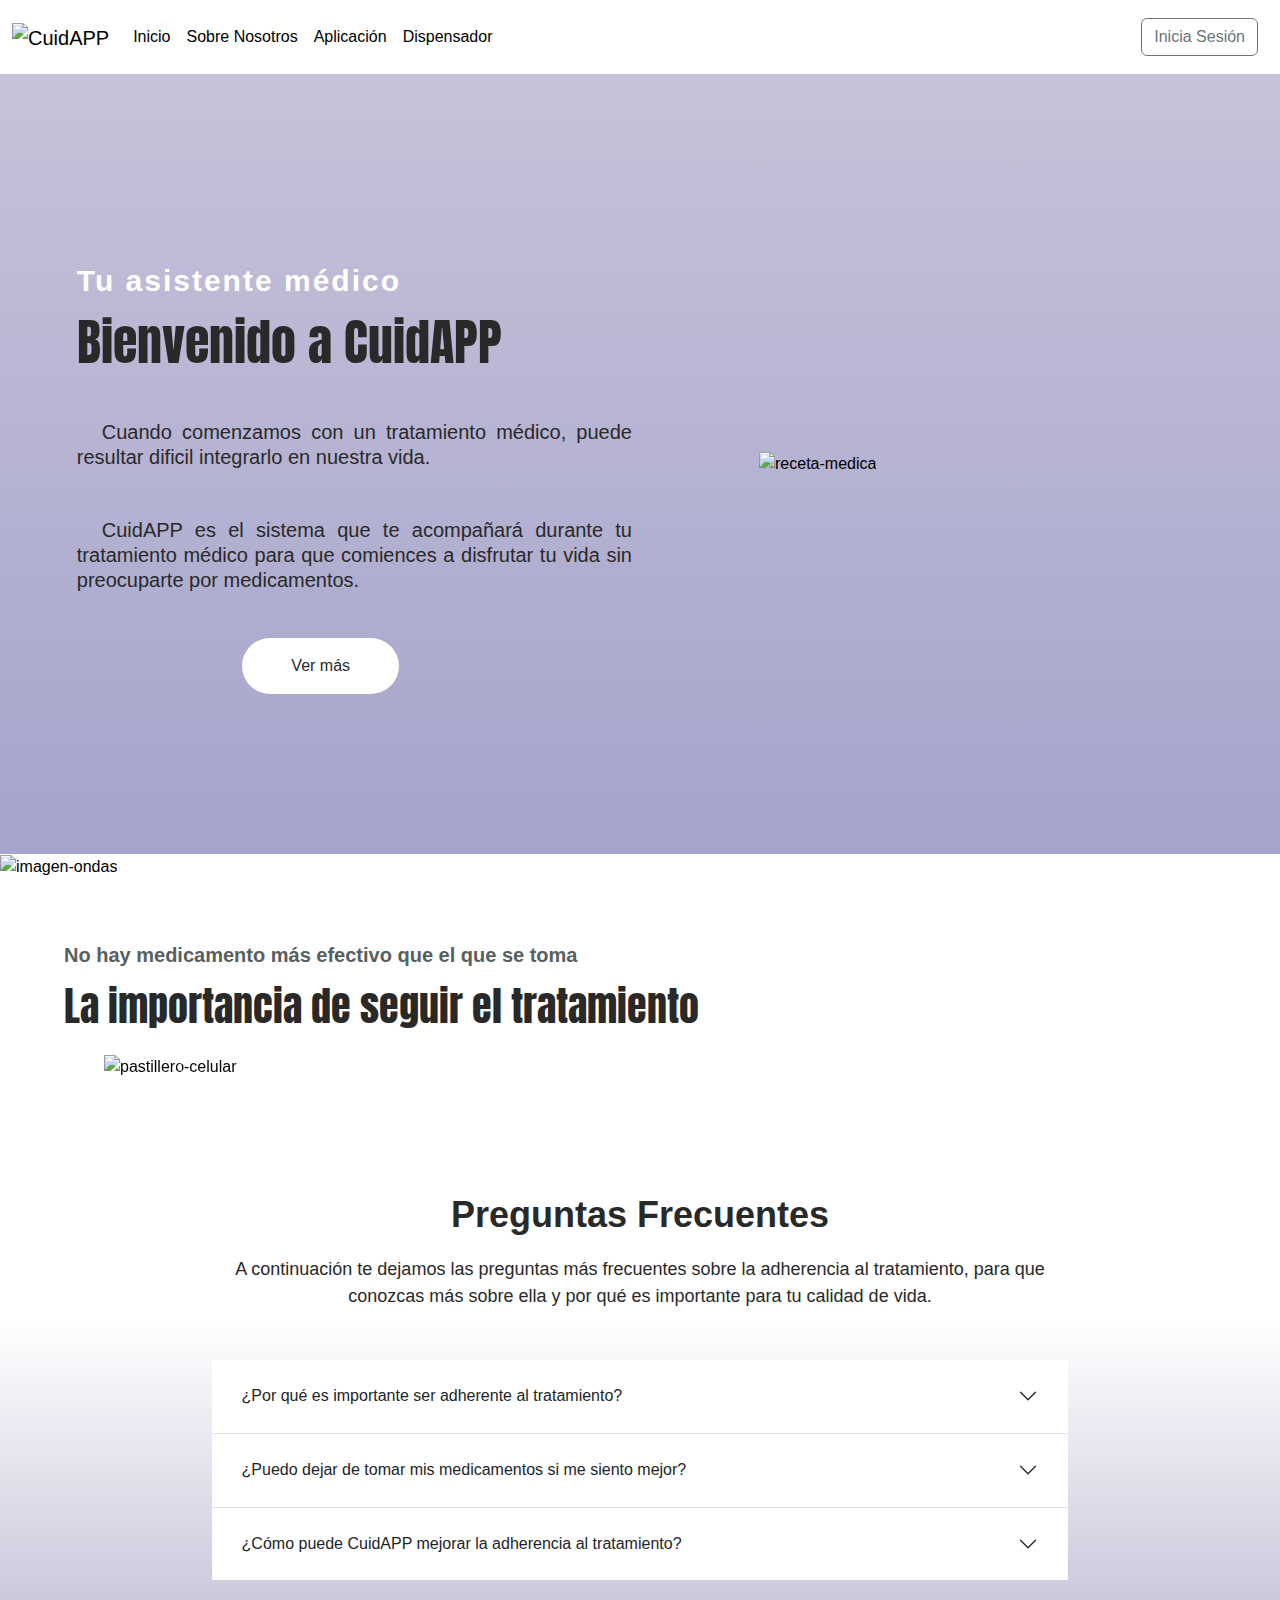
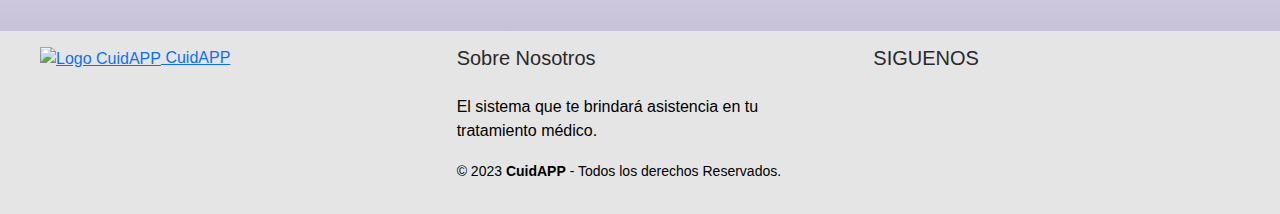
==== commit f1bdf64b: "Texto del acordeón boostrap" ====
--- a/index.html
+++ b/index.html
@@ -4,31 +4,6 @@
     <meta charset="UTF-8" />
     <meta http-equiv="X-UA-Compatible" content="IE=edge" />
     <meta name="viewport" content="width=device-width, initial-scale=1.0" />
-    <!-- favicon mini image in the tab -->
-    <link rel="icon" type="image/x-icon" href="./img/logo-favicon.ico" />
-    <link
-      href="https://cdn.jsdelivr.net/npm/remixicon@2.5.0/fonts/remixicon.css"
-      rel="stylesheet"
-    />
-    <link
-      rel="stylesheet"
-      href="https://unpkg.com/boxicons@latest/css/boxicons.min.css"
-    />
-    <!-- Para la fuente -->
-    <link rel="preconnect" href="https://fonts.googleapis.com" />
-    <link rel="preconnect" href="https://fonts.gstatic.com" crossorigin />
-    <link
-      href="https://fonts.googleapis.com/css2?family=Anton&display=swap"
-      rel="stylesheet"
-    />
-    <!-- Enlaza el archivo CSS de Bootstrap desde una CDN -->
-    <link
-      rel="stylesheet"
-      href="https://cdn.jsdelivr.net/npm/bootstrap@5.2.3/dist/css/bootstrap.min.css"
-    />
-    <!-- import styles and icons -->
-    <link href="./sass/main.css" rel="stylesheet" />
-    <title>CuidAPP- Tu asistente médico</title>
     <meta
       name="description"
       content="¡Hola! Bienvenido a CuidAPP, el sistema que te ayudará a seguir tu tratamiento médico de manera más fácil y cómoda, con nuestra aplicación móvil y dispensador de medicamentos
@@ -38,6 +13,36 @@
       name="keywords"
       content="CuidAPP, tratamiento médico, dispensador, aplicación móvil, página web, seguimiento de tratamiento, adherencia al tratamiento, organización de medicamentos, recordatorios, progreso diario"
     />
+    <!-- favicon mini image in the tab -->
+    <link rel="icon" type="image/x-icon" href="./img/logo-favicon.ico" />
+    <link
+      href="https://cdn.jsdelivr.net/npm/remixicon@2.5.0/fonts/remixicon.css"
+      rel="stylesheet"
+    />
+    <link
+      rel="stylesheet"
+      href="https://unpkg.com/boxicons@latest/css/boxicons.min.css"
+    />
+    <!-- Para la fuente -->
+    <link rel="preconnect" href="https://fonts.googleapis.com" />
+    <link rel="preconnect" href="https://fonts.gstatic.com" crossorigin />
+    <link
+      href="https://fonts.googleapis.com/css2?family=Anton&display=swap"
+      rel="stylesheet"
+    />
+    <!--Para animaciones animate css-->
+    <link
+      rel="stylesheet"
+      href="https://cdnjs.cloudflare.com/ajax/libs/animate.css/4.1.1/animate.min.css"
+    />
+    <!-- Enlaza el archivo CSS de Bootstrap desde una CDN -->
+    <link
+      rel="stylesheet"
+      href="https://cdn.jsdelivr.net/npm/bootstrap@5.2.3/dist/css/bootstrap.min.css"
+    />
+    <!-- import styles and icons -->
+    <link href="./sass/main.css" rel="stylesheet" />
+    <title>CuidAPP- Tu asistente médico</title>
   </head>
   <body>
     <!-- start header section -->
@@ -121,7 +126,9 @@
             </form>
           </div>
         </div>
-        <div class="home-image">
+        <div
+          class="home-image animate__animated animate__fadeInRight animate__duration-4s animate__slow"
+        >
           <img
             src="./img/image-home.png"
             height="550px"
@@ -208,6 +215,108 @@
           </div>
         </section>
       </div>
+      <!--acordeon section-->
+      <div class="container-faq">
+        <section>
+          <div class="row">
+            <div class="col-12">
+              <h2 class="faq-section__title">Preguntas Frecuentes</h2>
+              <p class="faq-section__subtitle">
+                A continuación te dejamos las preguntas más frecuentes sobre la
+                adherencia al tratamiento, para que conozcas más sobre ella y
+                por qué es importante para tu calidad de vida.
+              </p>
+            </div>
+          </div>
+          <div class="row">
+            <div class="col-12">
+              <div class="accordion accordion-flush" id="accordionFlushExample">
+                <div class="accordion-item">
+                  <h2 class="accordion-header">
+                    <button
+                      class="accordion-button collapsed"
+                      type="button"
+                      data-bs-toggle="collapse"
+                      data-bs-target="#flush-collapseOne"
+                      aria-expanded="false"
+                      aria-controls="flush-collapseOne"
+                    >
+                      ¿Por qué es importante ser adherente al tratamiento?
+                    </button>
+                  </h2>
+                  <div
+                    id="flush-collapseOne"
+                    class="accordion-collapse collapse"
+                    data-bs-parent="#accordionFlushExample"
+                  >
+                    <div class="accordion-body">
+                      Si un paciente no sigue las instrucciones del tratamiento,
+                      es posible que no reciba la cantidad adecuada de
+                      medicación o que la medicación no funcione tan
+                      efectivamente como debería, lo que podría tener un impacto
+                      negativo en la salud del paciente.
+                    </div>
+                  </div>
+                </div>
+                <div class="accordion-item">
+                  <h2 class="accordion-header">
+                    <button
+                      class="accordion-button collapsed"
+                      type="button"
+                      data-bs-toggle="collapse"
+                      data-bs-target="#flush-collapseTwo"
+                      aria-expanded="false"
+                      aria-controls="flush-collapseTwo"
+                    >
+                      ¿Puedo dejar de tomar mis medicamentos si me siento mejor?
+                    </button>
+                  </h2>
+                  <div
+                    id="flush-collapseTwo"
+                    class="accordion-collapse collapse"
+                    data-bs-parent="#accordionFlushExample"
+                  >
+                    <div class="accordion-body">
+                      No es recomendable dejar de tomar los medicamentos sin
+                      hablar con tu médico primero. En algunos casos, puede ser
+                      necesario continuar el tratamiento para prevenir una
+                      recaída o para asegurar que la condición no empeore.
+                    </div>
+                  </div>
+                </div>
+                <div class="accordion-item">
+                  <h2 class="accordion-header">
+                    <button
+                      class="accordion-button collapsed"
+                      type="button"
+                      data-bs-toggle="collapse"
+                      data-bs-target="#flush-collapseThree"
+                      aria-expanded="false"
+                      aria-controls="flush-collapseThree"
+                    >
+                      ¿Cómo puede CuidAPP mejorar la adherencia al tratamiento?
+                    </button>
+                  </h2>
+                  <div
+                    id="flush-collapseThree"
+                    class="accordion-collapse collapse"
+                    data-bs-parent="#accordionFlushExample"
+                  >
+                    <div class="accordion-body">
+                      Su sistema puede mejorar la adherencia al tratamiento al
+                      proporcionar recordatorios y alertas a través de la
+                      aplicación móvil, monitorear y ajustar el tratamiento a
+                      través del dispensador de medicamentos en Arduino, y
+                      proporcionar información y apoyo a través de la página
+                      web.
+                    </div>
+                  </div>
+                </div>
+              </div>
+            </div>
+          </div>
+        </section>
+      </div>
     </main>
     <!-- start footer section -->
     <footer class="footer-page">
--- a/sass/main.css
+++ b/sass/main.css
@@ -6,10 +6,11 @@
 }
 
 .home-container {
+  background: linear-gradient(to bottom, #fff, #fff, #fff, #fff, #fff, #c8c2d9);
   /*slider section*/
 }
 .home-container .home {
-  height: 860px;
+  height: 840px;
   display: grid;
   grid-template-columns: repeat(2, 1fr);
   gap: 1rem;
@@ -96,12 +97,56 @@
   position: relative;
   box-shadow: 0px 0px 20px rgba(0, 0, 0, 0.4);
 }
+.home-container .container-faq {
+  padding: 50px 10px;
+  text-align: center;
+}
+.home-container .container-faq .faq-section__title {
+  color: #292929;
+  font-size: 36px;
+  font-weight: bold;
+  margin-bottom: 20px;
+}
+.home-container .container-faq .faq-section__subtitle {
+  color: #292929;
+  font-size: 18px;
+  margin-bottom: 50px;
+}
+.home-container .container-faq .accordion {
+  max-width: 1300px;
+  margin: 0 auto;
+}
+.home-container .container-faq .accordion-header {
+  background-color: #fff;
+  color: #0074d9;
+  font-weight: bold;
+  font-size: 24px;
+  border: none;
+  border-radius: 0;
+  padding: 10px;
+  margin-bottom: 1px;
+}
+.home-container .container-faq .accordion-header:hover {
+  background-color: #f9f9f9;
+}
+.home-container .container-faq .accordion-header:focus {
+  outline: none;
+  box-shadow: none;
+}
+.home-container .container-faq .accordion-body {
+  background-color: #f9f9f9;
+  padding: 20px;
+  font-size: 18px;
+  color: #333;
+  text-align: left;
+}
+.home-container .container-faq .accordion-flush {
+  border-top: none;
+}
 
 /* mapa de colores*/
 /*------------------------------------------------------------------        ABOUT CUIDAPP             ---------------------------------------------------------------------------*/
-.bu-container {
-  /* cards*/
-}
+
 .bu-container .bu {
   display: grid;
   grid-template-columns: repeat(12, 1fr);
@@ -181,10 +226,7 @@
 
 /* mapa de colores*/
 /*-------------------------------------------------------------------------       APLICACION CUIDAPP           ---------------------------------------------------------------------------*/
-.cuidapp-container {
-  /*      Banner section    */
-  /*cuidapp app - app-functions --------------*/
-}
+
 .cuidapp-container .cuidapp-app {
   display: grid;
   grid-template-columns: 2fr 2fr;
@@ -290,9 +332,7 @@
 
 /* mapa de colores*/
 /*--------------------------------------------------------              DISPENSER SECTION            ------------------------------------------------------------------------------------------*/
-.dispenser-container {
-  /*DIS FUNCTIONS*/
-}
+
 .dispenser-container .dispenser-main {
   height: 860px;
   display: grid;
@@ -600,7 +640,8 @@
 /*                   HOME RESPONSIVE                     */
 @media (max-width: 768px) {
   .home-container {
-    height: 1560px;
+    height: 2500px;
+    background: linear-gradient(to bottom, #fff, #fff, #c8c2d9);
   }
   .home-container .home {
     height: 960px;
@@ -630,7 +671,8 @@
     height: 100%;
   }
   .home-container .container-bottom {
-    height: 560px;
+    height: 460px;
+    margin-top: 20px;
   }
   .home-container .container-bottom h6 {
     font-size: 18px;
@@ -651,6 +693,60 @@
   .home-container .container-bottom .slider .carrousel img {
     max-width: 100%; /* asegura que las imágenes no excedan el ancho del contenedor */
     height: 100%;
+  }
+  .home-container .container-faq {
+    padding: 50px 0px;
+    text-align: center;
+  }
+  .home-container .container-faq .faq-section__title {
+    font-size: 30px;
+  }
+  .home-container .container-faq .faq-section__subtitle {
+    color: #292929;
+    font-size: 18px;
+    margin-bottom: 50px;
+  }
+  .home-container .container-faq .accordion {
+    max-width: 1400px;
+  }
+  .home-container .container-faq .accordion-header {
+    background-color: #fff;
+    color: #0074d9;
+    font-weight: bold;
+    font-size: 24px;
+    border: none;
+    border-radius: 0;
+    padding: 10px;
+    margin-bottom: 1px;
+  }
+  .home-container .container-faq .accordion-header:hover {
+    background-color: #f9f9f9;
+  }
+  .home-container .container-faq .accordion-header:focus {
+    outline: none;
+    box-shadow: none;
+  }
+  .home-container .container-faq .accordion-body {
+    background-color: #f9f9f9;
+    padding: 20px;
+    font-size: 18px;
+    color: #333;
+    text-align: left;
+  }
+  .home-container .container-faq .accordion-flush {
+    border-top: none;
+  }
+  .home-container .faq-section__title {
+    font-size: 28px;
+  }
+  .home-container .faq-section__subtitle {
+    font-size: 16px;
+  }
+  .home-container .accordion-header {
+    font-size: 20px;
+  }
+  .home-container .accordion-body {
+    font-size: 16px;
   }
 }
 @media (min-width: 769px) and (max-width: 1200px) {
